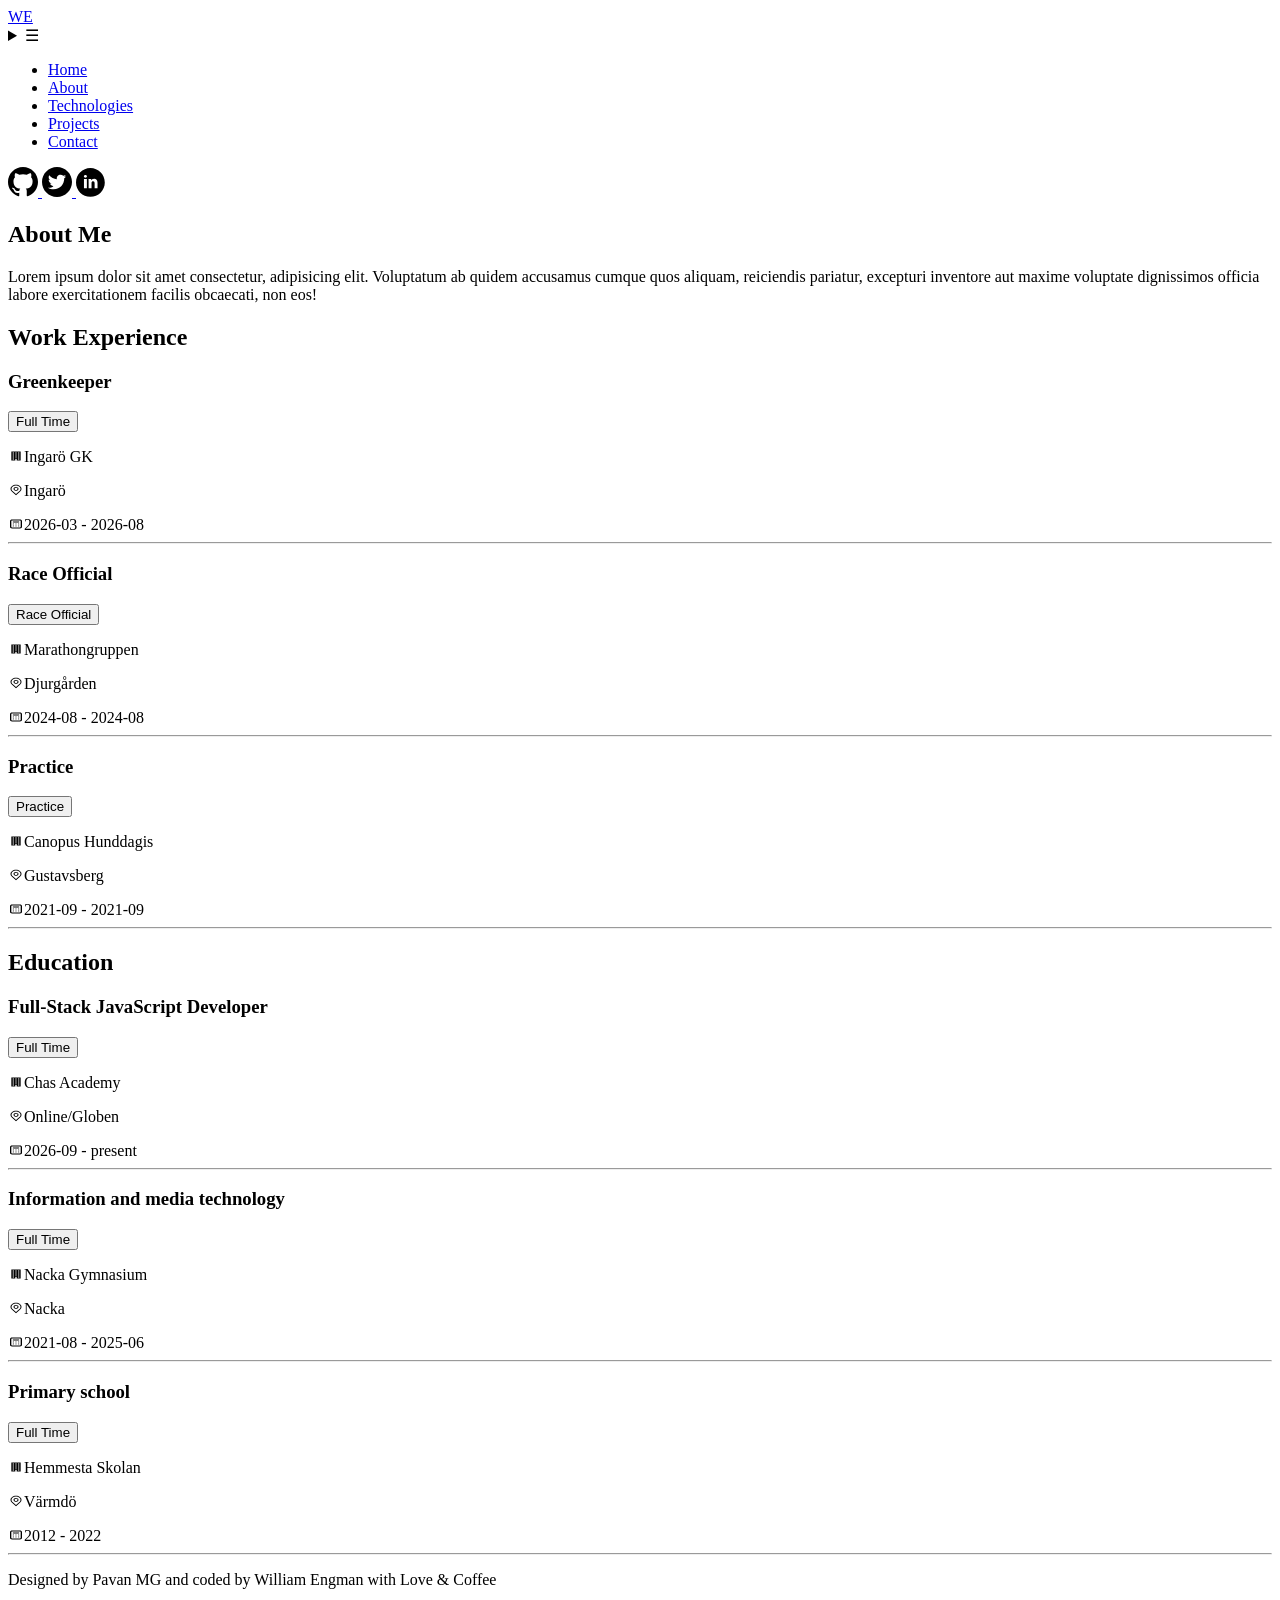
==== pages/about.html @ 13cb908f "feat: add about section rendering with work and education details - Implemented rendering of work ex" ====
<!doctype html>
<html lang="en">
  <head>
    <meta charset="UTF-8" />
    <meta name="viewport" content="width=device-width, initial-scale=1.0" />
    <link rel="stylesheet" href="../styles/base.css" />
    <link rel="stylesheet" href="../styles/about.css" />
    <script src="/scripts/about.js" defer></script>
    <title>About</title>
  </head>
  <body>
    <div class="container">
      <header>
        <a href="../index.html" class="logo">WE</a>
        <!-- Mobile -->
        <details class="mobile-menu">
          <summary>☰</summary>

          <div class="menu-content">
            <nav>
              <ul>
                <li><a href="../index.html">Home</a></li>
                <li><a href="about.html">About</a></li>
                <li><a href="technologies.html">Technologies</a></li>
                <li><a href="projects.html">Projects</a></li>
                <li><a href="contact.html">Contact</a></li>
              </ul>

              <div class="socials">
                <a href="#" aria-label="GitHub"
                  ><svg
                    width="30"
                    height="30"
                    viewBox="0 0 30 30"
                    fill="none"
                    xmlns="http://www.w3.org/2000/svg"
                    class="github-svg-nav"
                  >
                    <path
                      fill-rule="evenodd"
                      clip-rule="evenodd"
                      d="M15 0C6.7125 0 0 6.7125 0 15C0 21.6375 4.29375 27.2437 10.2563 29.2313C11.0063 29.3625 11.2875 28.9125 11.2875 28.5188C11.2875 28.1625 11.2688 26.9813 11.2688 25.725C7.5 26.4188 6.525 24.8062 6.225 23.9625C6.05625 23.5312 5.325 22.2 4.6875 21.8438C4.1625 21.5625 3.4125 20.8687 4.66875 20.85C5.85 20.8313 6.69375 21.9375 6.975 22.3875C8.325 24.6562 10.4812 24.0187 11.3438 23.625C11.475 22.65 11.8688 21.9937 12.3 21.6187C8.9625 21.2437 5.475 19.95 5.475 14.2125C5.475 12.5813 6.05625 11.2313 7.0125 10.1813C6.8625 9.80625 6.3375 8.26875 7.1625 6.20625C7.1625 6.20625 8.41875 5.8125 11.2875 7.74375C12.4875 7.40625 13.7625 7.2375 15.0375 7.2375C16.3125 7.2375 17.5875 7.40625 18.7875 7.74375C21.6562 5.79375 22.9125 6.20625 22.9125 6.20625C23.7375 8.26875 23.2125 9.80625 23.0625 10.1813C24.0188 11.2313 24.6 12.5625 24.6 14.2125C24.6 19.9688 21.0938 21.2437 17.7563 21.6187C18.3 22.0875 18.7688 22.9875 18.7688 24.3937C18.7688 26.4 18.75 28.0125 18.75 28.5188C18.75 28.9125 19.0312 29.3813 19.7812 29.2313C22.759 28.2259 25.3465 26.3121 27.1796 23.7592C29.0127 21.2063 29.9991 18.1429 30 15C30 6.7125 23.2875 0 15 0Z"
                      fill="#000000"
                    />
                  </svg>
                </a>
                <a href="#" aria-label="Twitter"
                  ><svg
                    width="30"
                    height="30"
                    viewBox="0 0 30 30"
                    fill="none"
                    xmlns="http://www.w3.org/2000/svg"
                    class="twitter-svg-nav"
                  >
                    <path
                      d="M15 0C6.71652 0 0 6.71652 0 15C0 23.2835 6.71652 30 15 30C23.2835 30 30 23.2835 30 15C30 6.71652 23.2835 0 15 0ZM22.2087 11.3069C22.2187 11.4643 22.2187 11.6283 22.2187 11.7891C22.2187 16.7042 18.4754 22.3661 11.635 22.3661C9.52567 22.3661 7.57031 21.7533 5.92299 20.6987C6.22433 20.7321 6.51228 20.7455 6.82031 20.7455C8.56138 20.7455 10.1618 20.1562 11.4375 19.1585C9.80357 19.125 8.4308 18.0536 7.96205 16.5804C8.5346 16.6641 9.05022 16.6641 9.63951 16.5134C8.79819 16.3425 8.04199 15.8855 7.49938 15.2203C6.95678 14.555 6.66123 13.7223 6.66295 12.8638V12.817C7.15513 13.0949 7.73438 13.2656 8.3404 13.2891C7.83095 12.9495 7.41314 12.4895 7.12403 11.9499C6.83493 11.4102 6.68345 10.8075 6.68304 10.1953C6.68304 9.50223 6.86384 8.86942 7.18862 8.32031C8.12244 9.46988 9.28771 10.4101 10.6087 11.0798C11.9297 11.7495 13.3768 12.1338 14.856 12.2076C14.3304 9.67969 16.2188 7.63393 18.4888 7.63393C19.5603 7.63393 20.5246 8.08259 21.2042 8.8058C22.0446 8.64844 22.8482 8.3337 23.5647 7.91183C23.2868 8.77232 22.7042 9.49888 21.9308 9.95759C22.6808 9.87723 23.404 9.66964 24.0737 9.37835C23.5681 10.1217 22.9353 10.7812 22.2087 11.3069Z"
                      fill="#000000"
                    />
                  </svg>
                </a>
                <a href="#" aria-label="LinkedIn"
                  ><svg
                    width="29"
                    height="29"
                    viewBox="0 0 29 29"
                    fill="none"
                    xmlns="http://www.w3.org/2000/svg"
                    class="linkedin-svg-nav"
                  >
                    <path
                      d="M14.4 0C6.447 0 0 6.447 0 14.4C0 22.353 6.447 28.8 14.4 28.8C22.353 28.8 28.8 22.353 28.8 14.4C28.8 6.447 22.353 0 14.4 0ZM10.875 20.3685H7.959V10.9845H10.875V20.3685ZM9.399 9.8325C8.478 9.8325 7.8825 9.18 7.8825 8.373C7.8825 7.5495 8.496 6.9165 9.4365 6.9165C10.377 6.9165 10.953 7.5495 10.971 8.373C10.971 9.18 10.377 9.8325 9.399 9.8325ZM21.525 20.3685H18.609V15.168C18.609 13.9575 18.186 13.1355 17.1315 13.1355C16.326 13.1355 15.8475 13.692 15.636 14.2275C15.558 14.418 15.5385 14.688 15.5385 14.9565V20.367H12.621V13.977C12.621 12.8055 12.5835 11.826 12.5445 10.983H15.078L15.2115 12.2865H15.27C15.654 11.6745 16.5945 10.7715 18.168 10.7715C20.0865 10.7715 21.525 12.057 21.525 14.82V20.3685Z"
                      fill="#000000"
                    />
                  </svg>
                </a>
              </div>
            </nav>
          </div>
        </details>

        <!-- Desktop -->
        <div class="desktop-menu">
          <nav>
            <ul>
              <li><a href="../index.html">Home</a></li>
              <li><a href="about.html">About</a></li>
              <li><a href="technologies.html">Technologies</a></li>
              <li><a href="projects.html">Projects</a></li>
              <li><a href="contact.html">Contact</a></li>
            </ul>
          </nav>

          <div class="socials">
            <a href="#" aria-label="GitHub"
              ><svg
                width="30"
                height="30"
                viewBox="0 0 30 30"
                fill="none"
                xmlns="http://www.w3.org/2000/svg"
              >
                <path
                  fill-rule="evenodd"
                  clip-rule="evenodd"
                  d="M15 0C6.7125 0 0 6.7125 0 15C0 21.6375 4.29375 27.2437 10.2563 29.2313C11.0063 29.3625 11.2875 28.9125 11.2875 28.5188C11.2875 28.1625 11.2688 26.9813 11.2688 25.725C7.5 26.4188 6.525 24.8062 6.225 23.9625C6.05625 23.5312 5.325 22.2 4.6875 21.8438C4.1625 21.5625 3.4125 20.8687 4.66875 20.85C5.85 20.8313 6.69375 21.9375 6.975 22.3875C8.325 24.6562 10.4812 24.0187 11.3438 23.625C11.475 22.65 11.8688 21.9937 12.3 21.6187C8.9625 21.2437 5.475 19.95 5.475 14.2125C5.475 12.5813 6.05625 11.2313 7.0125 10.1813C6.8625 9.80625 6.3375 8.26875 7.1625 6.20625C7.1625 6.20625 8.41875 5.8125 11.2875 7.74375C12.4875 7.40625 13.7625 7.2375 15.0375 7.2375C16.3125 7.2375 17.5875 7.40625 18.7875 7.74375C21.6562 5.79375 22.9125 6.20625 22.9125 6.20625C23.7375 8.26875 23.2125 9.80625 23.0625 10.1813C24.0188 11.2313 24.6 12.5625 24.6 14.2125C24.6 19.9688 21.0938 21.2437 17.7563 21.6187C18.3 22.0875 18.7688 22.9875 18.7688 24.3937C18.7688 26.4 18.75 28.0125 18.75 28.5188C18.75 28.9125 19.0312 29.3813 19.7812 29.2313C22.759 28.2259 25.3465 26.3121 27.1796 23.7592C29.0127 21.2063 29.9991 18.1429 30 15C30 6.7125 23.2875 0 15 0Z"
                  fill="#000000"
                />
              </svg>
            </a>
            <a href="#" aria-label="Twitter"
              ><svg
                width="30"
                height="30"
                viewBox="0 0 30 30"
                fill="none"
                xmlns="http://www.w3.org/2000/svg"
              >
                <path
                  d="M15 0C6.71652 0 0 6.71652 0 15C0 23.2835 6.71652 30 15 30C23.2835 30 30 23.2835 30 15C30 6.71652 23.2835 0 15 0ZM22.2087 11.3069C22.2187 11.4643 22.2187 11.6283 22.2187 11.7891C22.2187 16.7042 18.4754 22.3661 11.635 22.3661C9.52567 22.3661 7.57031 21.7533 5.92299 20.6987C6.22433 20.7321 6.51228 20.7455 6.82031 20.7455C8.56138 20.7455 10.1618 20.1562 11.4375 19.1585C9.80357 19.125 8.4308 18.0536 7.96205 16.5804C8.5346 16.6641 9.05022 16.6641 9.63951 16.5134C8.79819 16.3425 8.04199 15.8855 7.49938 15.2203C6.95678 14.555 6.66123 13.7223 6.66295 12.8638V12.817C7.15513 13.0949 7.73438 13.2656 8.3404 13.2891C7.83095 12.9495 7.41314 12.4895 7.12403 11.9499C6.83493 11.4102 6.68345 10.8075 6.68304 10.1953C6.68304 9.50223 6.86384 8.86942 7.18862 8.32031C8.12244 9.46988 9.28771 10.4101 10.6087 11.0798C11.9297 11.7495 13.3768 12.1338 14.856 12.2076C14.3304 9.67969 16.2188 7.63393 18.4888 7.63393C19.5603 7.63393 20.5246 8.08259 21.2042 8.8058C22.0446 8.64844 22.8482 8.3337 23.5647 7.91183C23.2868 8.77232 22.7042 9.49888 21.9308 9.95759C22.6808 9.87723 23.404 9.66964 24.0737 9.37835C23.5681 10.1217 22.9353 10.7812 22.2087 11.3069Z"
                  fill="#000000"
                />
              </svg>
            </a>
            <a href="#" aria-label="LinkedIn"
              ><svg
                width="29"
                height="29"
                viewBox="0 0 29 29"
                fill="none"
                xmlns="http://www.w3.org/2000/svg"
              >
                <path
                  d="M14.4 0C6.447 0 0 6.447 0 14.4C0 22.353 6.447 28.8 14.4 28.8C22.353 28.8 28.8 22.353 28.8 14.4C28.8 6.447 22.353 0 14.4 0ZM10.875 20.3685H7.959V10.9845H10.875V20.3685ZM9.399 9.8325C8.478 9.8325 7.8825 9.18 7.8825 8.373C7.8825 7.5495 8.496 6.9165 9.4365 6.9165C10.377 6.9165 10.953 7.5495 10.971 8.373C10.971 9.18 10.377 9.8325 9.399 9.8325ZM21.525 20.3685H18.609V15.168C18.609 13.9575 18.186 13.1355 17.1315 13.1355C16.326 13.1355 15.8475 13.692 15.636 14.2275C15.558 14.418 15.5385 14.688 15.5385 14.9565V20.367H12.621V13.977C12.621 12.8055 12.5835 11.826 12.5445 10.983H15.078L15.2115 12.2865H15.27C15.654 11.6745 16.5945 10.7715 18.168 10.7715C20.0865 10.7715 21.525 12.057 21.525 14.82V20.3685Z"
                  fill="#000000"
                />
              </svg>
            </a>
          </div>
        </div>
      </header>

      <main>
        <section class="about-me">
          <h1 class="title-h1">About Me</h1>
          <p class="about-text">
            Lorem ipsum dolor sit amet consectetur, adipisicing elit. Voluptatum
            ab quidem accusamus cumque quos aliquam, reiciendis pariatur,
            excepturi inventore aut maxime voluptate dignissimos officia labore
            exercitationem facilis obcaecati, non eos!
          </p>
        </section>

        <section>
          <h2 class="title">Work Experience</h2>
          <div class="career-list" id="work-list"></div>
        </section>

        <section>
          <h2 class="title">Education</h2>
          <div class="career-list" id="education-list"></div>
        </section>
      </main>
    </div>

    <footer class="site-footer">
      <p>
        Designed by Pavan MG and coded by William Engman with
        <span>Love</span> & <span>Coffee</span>
      </p>
    </footer>
  </body>
</html>
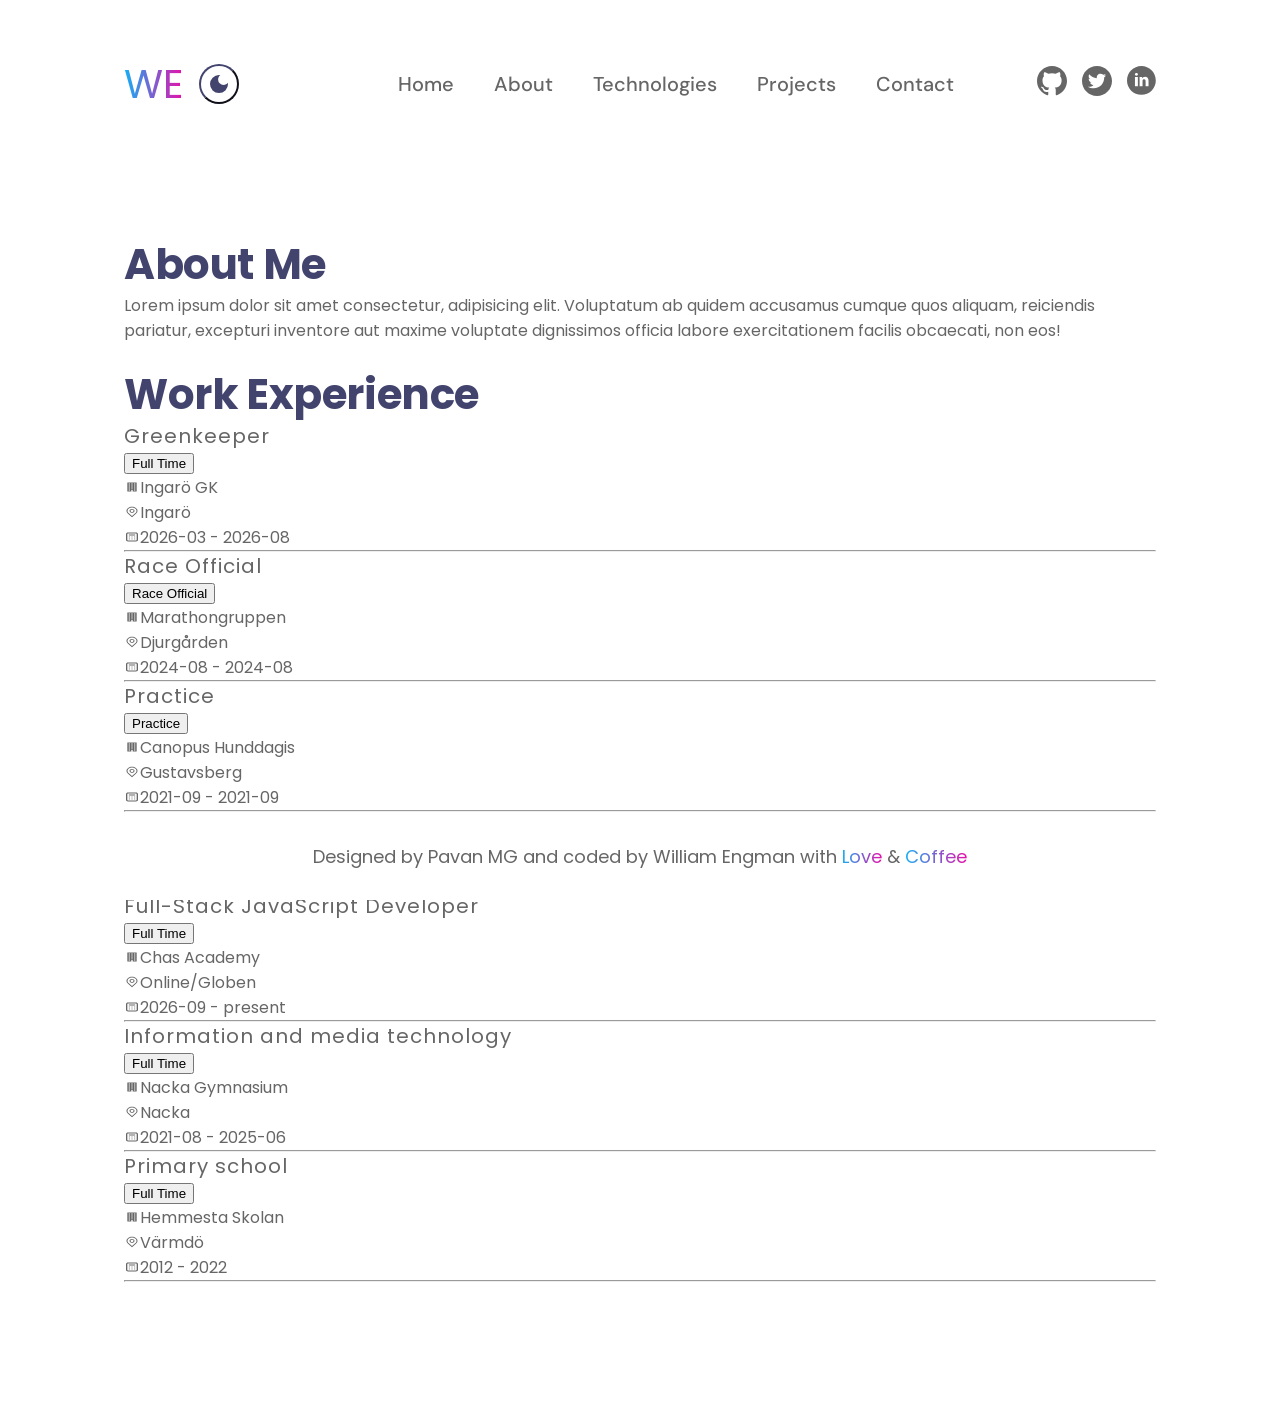
==== commit f31e2fa4: "feat: add dark mode toggle functionality and update styles for theme switch" ====
--- a/pages/about.html
+++ b/pages/about.html
@@ -6,12 +6,50 @@
     <link rel="stylesheet" href="../styles/base.css" />
     <link rel="stylesheet" href="../styles/about.css" />
     <script src="/scripts/about.js" defer></script>
+    <script src="/scripts/script.js" defer></script>
     <title>About</title>
   </head>
   <body>
+    <script>
+      const savedTheme = localStorage.getItem("darkmode");
+      const computerDark = window.matchMedia(
+        "(prefers-color-scheme: dark)",
+      ).matches;
+
+      if (savedTheme === "active" || (!savedTheme && computerDark)) {
+        document.body.classList.add("darkmode");
+      }
+    </script>
+
     <div class="container">
       <header>
-        <a href="../index.html" class="logo">WE</a>
+        <div class="logo-container">
+          <a href="../index.html" class="logo">WE</a>
+          <button class="theme-switch">
+            <svg
+              xmlns="http://www.w3.org/2000/svg"
+              height="24px"
+              viewBox="0 -960 960 960"
+              width="24px"
+              fill="#e3e3e3"
+            >
+              <path
+                d="M480-120q-150 0-255-105T120-480q0-150 105-255t255-105q14 0 27.5 1t26.5 3q-41 29-65.5 75.5T444-660q0 90 63 153t153 63q55 0 101-24.5t75-65.5q2 13 3 26.5t1 27.5q0 150-105 255T480-120Z"
+              />
+            </svg>
+            <svg
+              xmlns="http://www.w3.org/2000/svg"
+              height="24px"
+              viewBox="0 -960 960 960"
+              width="24px"
+              fill="#e3e3e3"
+            >
+              <path
+                d="M338.5-338.5Q280-397 280-480t58.5-141.5Q397-680 480-680t141.5 58.5Q680-563 680-480t-58.5 141.5Q563-280 480-280t-141.5-58.5ZM200-440H40v-80h160v80Zm720 0H760v-80h160v80ZM440-760v-160h80v160h-80Zm0 720v-160h80v160h-80ZM256-650l-101-97 57-59 96 100-52 56Zm492 496-97-101 53-55 101 97-57 59Zm-98-550 97-101 59 57-100 96-56-52ZM154-212l101-97 55 53-97 101-59-57Z"
+              />
+            </svg>
+          </button>
+        </div>
         <!-- Mobile -->
         <details class="mobile-menu">
           <summary>☰</summary>
--- a/styles/base.css
+++ b/styles/base.css
@@ -0,0 +1,346 @@
+@import url("https://fonts.googleapis.com/css2?family=Poppins:wght@400;500;600;700&display=swap");
+@import url("https://fonts.googleapis.com/css2?family=Cabin:ital,wght@0,400..700;1,400..700&family=DM+Sans:ital,opsz,wght@0,9..40,100..1000;1,9..40,100..1000&display=swap");
+
+* {
+  margin: 0;
+}
+
+:root {
+  /* Scheme */
+  color-scheme: light dark;
+
+  /* Colors */
+  --color-bg: #ffffff;
+  --color-heading: #42446e;
+  --color-text: #666666;
+  --color-heading-dark-mode: #cccccc;
+  --color-h2-projects: #000000;
+  --color-link: #000000;
+
+  --color-button-text: #005408;
+  --color-button-success: #d7ffe0;
+
+  --project-card-background: #ffffff;
+  --project-card-shadow: #e2e2e2;
+
+  --theme-switch-bg: #ffffff;
+
+  /* Layout */
+  --mobile-page-padding: 24px;
+  --desktop-page-padding: 30px 100px;
+  --title-padding: 25px;
+  --mobile-padding-nav-to-title: 50px;
+  --desktop-padding-nav-to-title: 124px;
+
+  /* Gradients */
+  --gradient-heading: linear-gradient(90deg, #13b0f5 0%, #e70faa 100%);
+  --gradient-360: linear-gradient(360deg, #13b0f5 0%, #e70faa 100%);
+
+  /* Typography */
+  --nav-fontsize-mobile: 30px;
+  --nav-fontsize-desktop: 40px;
+}
+
+.darkmode {
+  --color-bg: #191919;
+  --color-heading: #d9d9d9;
+  --color-text: #a7a7a7;
+  --color-text-muted: #a7a7a7;
+  --color-card: #363636;
+  --color-h2-projects: var(--color-text);
+  --color-link: var(--color-text);
+  --theme-switch-bg: #6b6b6b;
+
+  --project-card-background: #363636;
+  --project-card-shadow: none;
+}
+
+.darkmode .icon-invert {
+  filter: invert(1);
+}
+
+.darkmode .socials svg path {
+  fill: var(--color-text);
+}
+
+/* Mobile styles */
+body {
+  background-color: var(--color-bg);
+  min-height: 100vh;
+  display: flex;
+  flex-direction: column;
+  font-family: "Poppins", sans-serif;
+}
+
+nav a {
+  color: var(--color-link);
+  text-decoration: none;
+}
+
+.title-h1 {
+  padding-top: var(--mobile-padding-nav-to-title);
+}
+
+.title {
+  padding-top: var(--title-padding);
+}
+
+h1,
+h2 {
+  font-size: 25px;
+  line-height: 1.3;
+}
+
+.hero-title {
+  margin-top: 150px;
+}
+
+h3 {
+  font-size: 20px;
+  color: var(--color-text);
+  font-weight: 400;
+  line-height: 28px;
+  letter-spacing: 1px;
+}
+
+p,
+.career-date {
+  color: var(--color-text);
+}
+
+.container {
+  margin: var(--mobile-page-padding);
+  flex: 1;
+  display: flex;
+  flex-direction: column;
+}
+
+header {
+  display: grid;
+  grid-template-columns: auto 1fr;
+  align-items: start;
+}
+
+footer {
+  position: sticky;
+  bottom: 0;
+
+  text-align: center;
+  padding: 10px 0;
+  background: var(--color-bg);
+
+  p {
+    padding: 0px;
+    font-size: 14px;
+    font-weight: 400;
+    line-height: 26px;
+  }
+
+  span {
+    background: var(--gradient-heading);
+    background-clip: text;
+    -webkit-background-clip: text;
+
+    color: transparent;
+    -webkit-text-fill-color: transparent;
+  }
+}
+
+.logo {
+  text-decoration: none;
+  font-size: var(--nav-fontsize-mobile);
+
+  background: var(--gradient-heading);
+  background-clip: text;
+  -webkit-background-clip: text;
+
+  color: transparent;
+  -webkit-text-fill-color: transparent;
+}
+
+.logo-container {
+  grid-column: 1;
+  grid-row: 1;
+  display: flex;
+  justify-content: center;
+  align-items: center;
+  gap: 1em;
+}
+
+.theme-switch {
+  border-radius: 50%;
+  display: flex;
+  justify-content: center;
+  align-items: center;
+  height: 3em;
+  width: 3em;
+  background-color: var(--theme-switch-bg);
+  border-color: var(--color-heading);
+
+  svg {
+    fill: var(--color-heading);
+  }
+
+  svg:last-child {
+    display: none;
+  }
+}
+
+.darkmode .theme-switch svg:first-child {
+  display: none;
+}
+
+.darkmode .theme-switch svg:last-child {
+  display: block;
+}
+
+.desktop-menu {
+  display: none;
+}
+
+.mobile-menu {
+  grid-column: 1 / -1;
+  grid-row: 1;
+}
+
+summary {
+  list-style: none;
+  font-size: var(--nav-fontsize-mobile);
+  text-align: right;
+  cursor: pointer;
+
+  width: fit-content;
+  margin-left: auto;
+
+  user-select: none;
+  -webkit-user-select: none;
+
+  -webkit-tap-highlight-color: transparent;
+}
+
+.menu-content {
+  margin-top: 20px;
+}
+
+nav ul {
+  list-style: none;
+  padding: 0;
+
+  display: flex;
+  flex-direction: column;
+  align-items: center;
+  font-family: "DM Sans", sans-serif;
+  font-weight: 500;
+  font-size: 20px;
+  line-height: 26px;
+  gap: 5px;
+}
+
+.socials {
+  display: flex;
+  margin-top: 15px;
+  justify-content: center;
+  gap: 100px;
+
+  img {
+    width: 30px;
+  }
+}
+
+.loader {
+  --color-1: #000eff;
+  --size: 1.1px;
+  width: calc(48 * var(--size));
+  height: calc(48 * var(--size));
+  border: calc(5 * var(--size)) solid var(--color-1);
+  border-bottom-color: transparent;
+  border-radius: 50%;
+  display: inline-block;
+  box-sizing: border-box;
+  animation: rotation 1s linear infinite;
+}
+
+@keyframes rotation {
+  0% {
+    transform: rotate(0deg);
+  }
+  100% {
+    transform: rotate(360deg);
+  }
+}
+
+/* Desktop */
+@media (min-width: 1270px) {
+  /* Nav */
+  header {
+    display: flex;
+    align-items: center;
+    justify-content: space-between;
+  }
+
+  .mobile-menu {
+    display: none;
+  }
+
+  .desktop-menu {
+    display: flex;
+    align-items: center;
+    gap: 30px;
+  }
+
+  .desktop-menu nav ul {
+    display: flex;
+    flex-direction: row;
+    gap: 40px;
+    width: 609px;
+  }
+
+  .desktop-menu .socials {
+    display: flex;
+    gap: 15px;
+    margin-top: 0;
+  }
+
+  /* Text */
+  h1,
+  h2 {
+    font-size: 42px;
+    letter-spacing: -0.4px;
+    font-weight: 700;
+    color: var(--color-heading);
+  }
+
+  .container {
+    padding: var(--desktop-page-padding);
+  }
+
+  nav a {
+    color: var(--color-text);
+  }
+
+  footer {
+    padding-bottom: 30px;
+
+    p {
+      font-size: 18px;
+    }
+  }
+
+  .title-h1 {
+    padding-top: var(--desktop-padding-nav-to-title);
+  }
+
+  .logo {
+    grid-column: 1;
+    grid-row: 1;
+    font-size: var(--nav-fontsize-desktop);
+  }
+
+  .hero-title {
+    font-size: 58px;
+  }
+
+  .socials svg path {
+    fill: var(--color-text);
+  }
+}
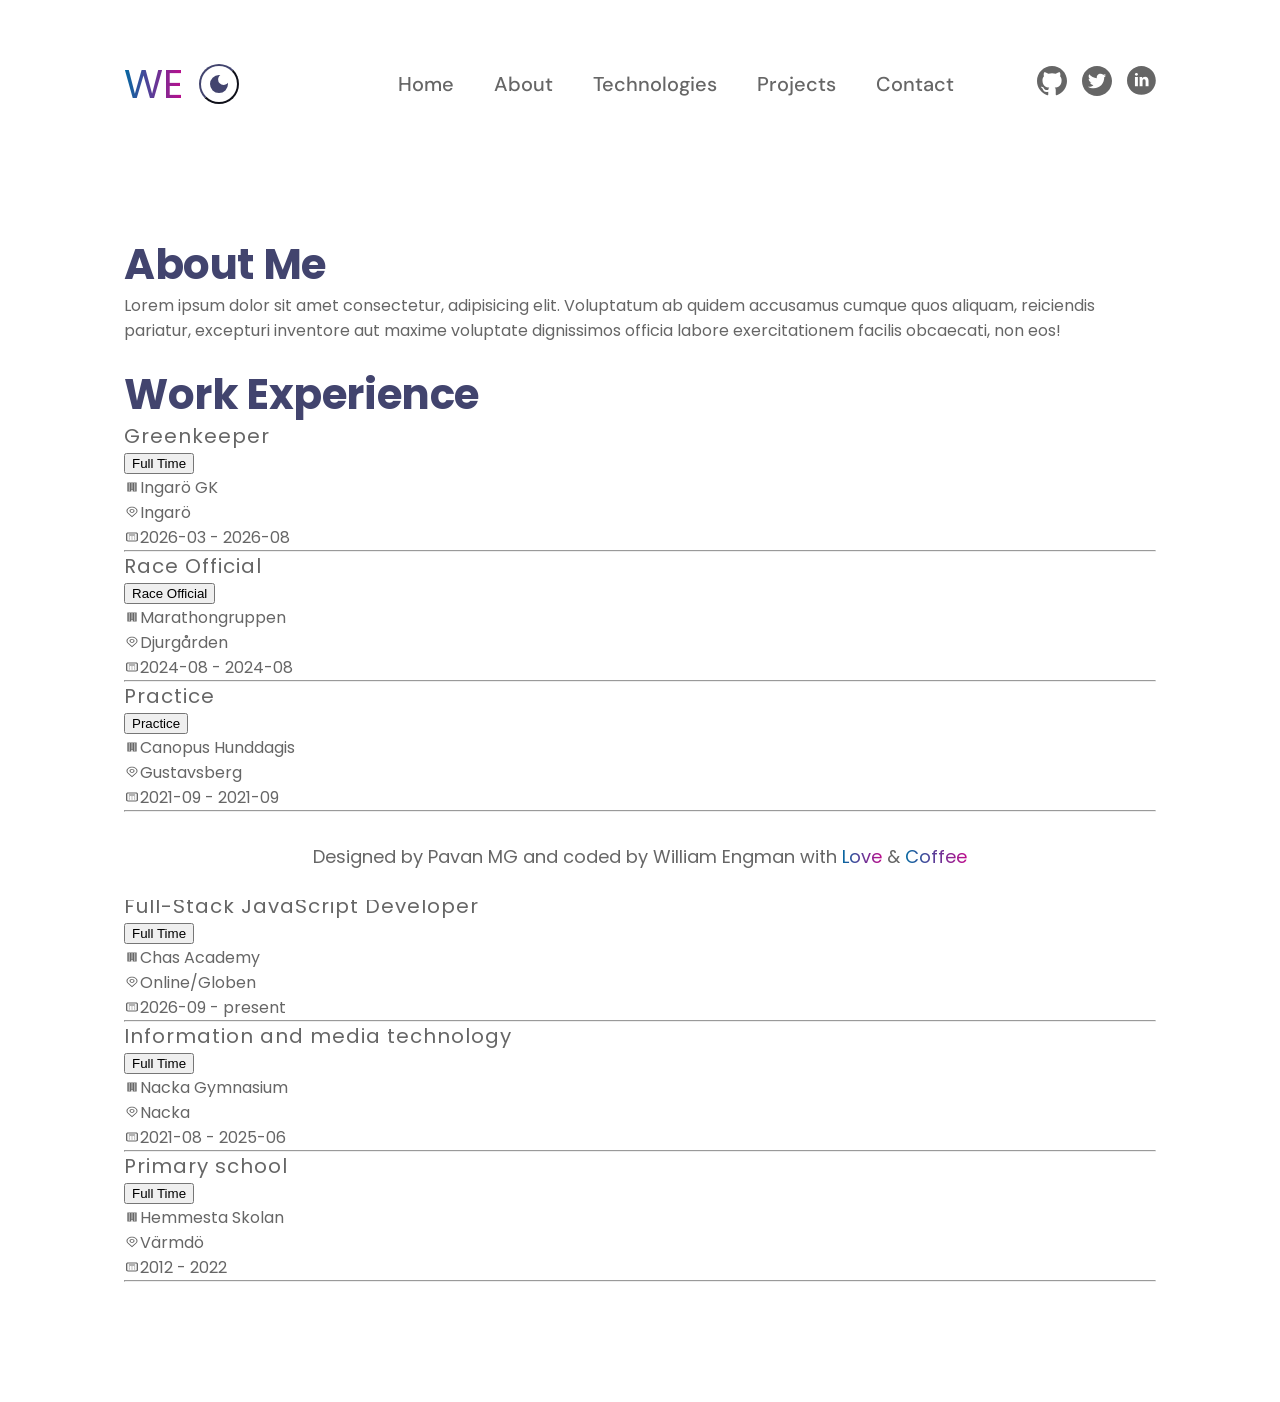
==== commit 2b036113: "fix: improve accessibility by adding aria-label to menu summary and update project card handling" ====
--- a/pages/about.html
+++ b/pages/about.html
@@ -5,27 +5,20 @@
     <meta name="viewport" content="width=device-width, initial-scale=1.0" />
     <link rel="stylesheet" href="../styles/base.css" />
     <link rel="stylesheet" href="../styles/about.css" />
-    <script src="/scripts/about.js" defer></script>
-    <script src="/scripts/script.js" defer></script>
+    <script src="../scripts/about.js" defer></script>
+    <script src="../scripts/script.js" defer></script>
+    <script src="../scripts/theme.js"></script>
     <title>About</title>
   </head>
   <body>
-    <script>
-      const savedTheme = localStorage.getItem("darkmode");
-      const computerDark = window.matchMedia(
-        "(prefers-color-scheme: dark)",
-      ).matches;
-
-      if (savedTheme === "active" || (!savedTheme && computerDark)) {
-        document.body.classList.add("darkmode");
-      }
-    </script>
-
     <div class="container">
       <header>
         <div class="logo-container">
           <a href="../index.html" class="logo">WE</a>
-          <button class="theme-switch">
+          <button
+            class="theme-switch"
+            aria-label="switch between darkmode and lightmode"
+          >
             <svg
               xmlns="http://www.w3.org/2000/svg"
               height="24px"
@@ -52,7 +45,7 @@
         </div>
         <!-- Mobile -->
         <details class="mobile-menu">
-          <summary>☰</summary>
+          <summary aria-label="Menu">☰</summary>
 
           <div class="menu-content">
             <nav>
@@ -191,11 +184,13 @@
 
         <section>
           <h2 class="title">Work Experience</h2>
+          <p class="cv-message" role="status" hidden></p>
           <div class="career-list" id="work-list"></div>
         </section>
 
         <section>
           <h2 class="title">Education</h2>
+          <p class="cv-message" role="status" hidden></p>
           <div class="career-list" id="education-list"></div>
         </section>
       </main>
--- a/styles/base.css
+++ b/styles/base.css
@@ -7,7 +7,7 @@
 
 :root {
   /* Scheme */
-  color-scheme: light dark;
+  color-scheme: light;
 
   /* Colors */
   --color-bg: #ffffff;
@@ -33,8 +33,8 @@
   --desktop-padding-nav-to-title: 124px;
 
   /* Gradients */
-  --gradient-heading: linear-gradient(90deg, #13b0f5 0%, #e70faa 100%);
-  --gradient-360: linear-gradient(360deg, #13b0f5 0%, #e70faa 100%);
+  --gradient-heading: linear-gradient(90deg, #0369a1 0%, #be0b8c 100%);
+  --gradient-360: linear-gradient(360deg, #0369a1 0%, #be0b8c 100%);
 
   /* Typography */
   --nav-fontsize-mobile: 30px;
@@ -42,6 +42,8 @@
 }
 
 .darkmode {
+  color-scheme: dark;
+
   --color-bg: #191919;
   --color-heading: #d9d9d9;
   --color-text: #a7a7a7;
@@ -53,6 +55,12 @@
 
   --project-card-background: #363636;
   --project-card-shadow: none;
+
+  --gradient-heading: linear-gradient(90deg, #13b0f5 0%, #e70faa 100%);
+
+  .theme-switch:focus-visible {
+    outline: 3px solid #ffcc00;
+  }
 }
 
 .darkmode .icon-invert {
@@ -103,6 +111,7 @@
   letter-spacing: 1px;
 }
 
+label,
 p,
 .career-date {
   color: var(--color-text);
